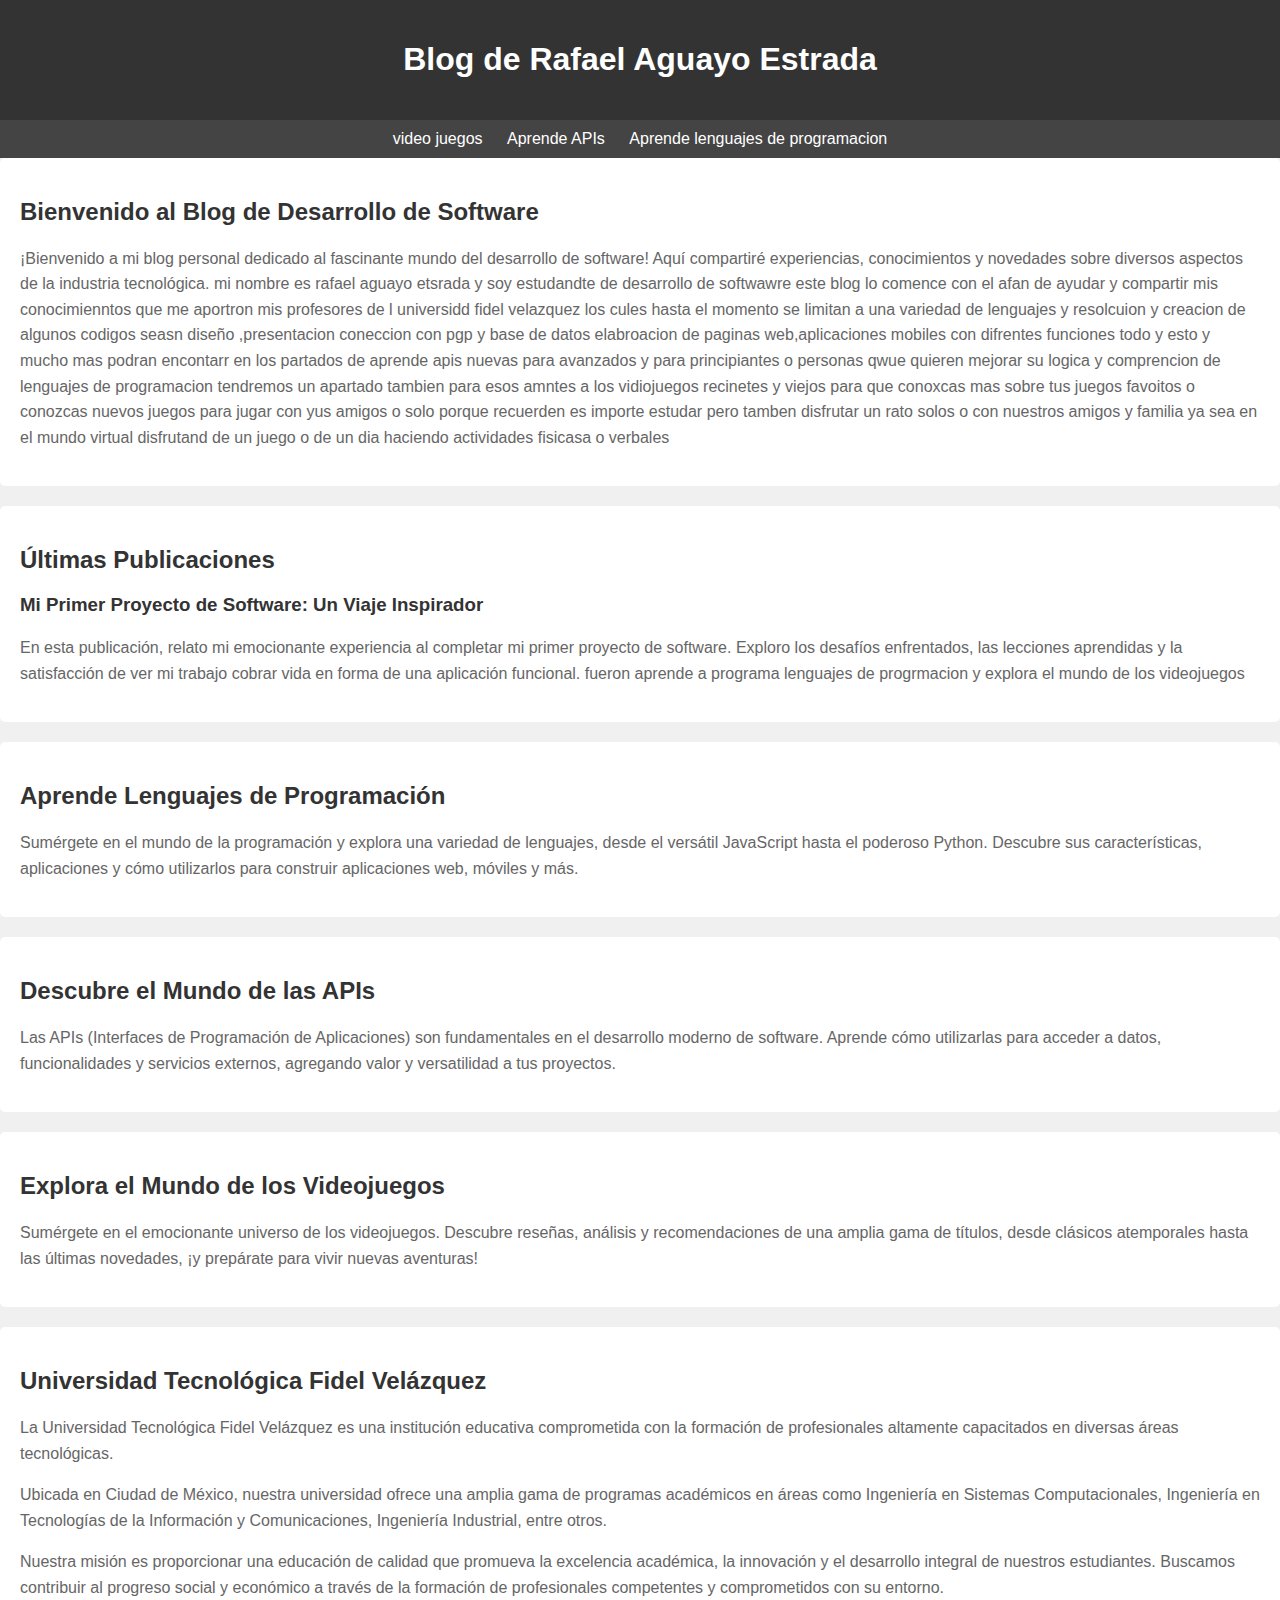
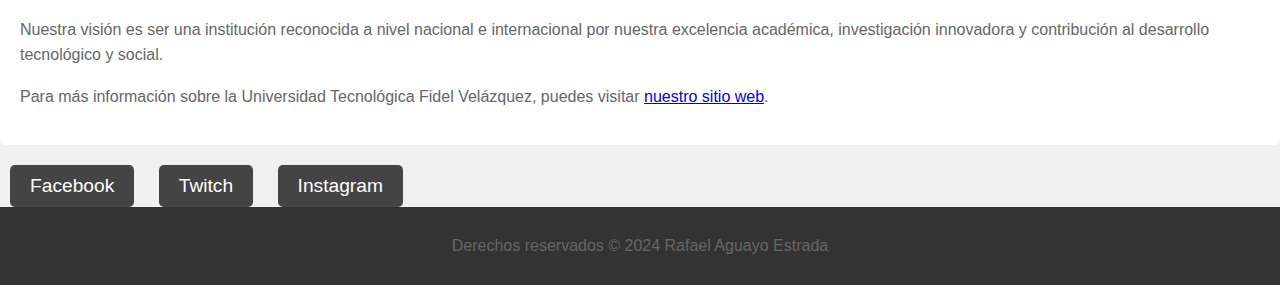
==== index.html @ 0e760663 "Add files via upload" ====
<!DOCTYPE html>
<html lang="es">
<head>
    <meta charset="UTF-8">
    <meta name="viewport" content="width=device-width, initial-scale=1.0">
    <title>Blog de Rafael Aguayo Estrada</title>
    <style>
        body {
            font-family: Arial, sans-serif;
            margin: 0;
            padding: 0;
            background-color: #f0f0f0;
            color: #333;
        }

        header {
            background-color: #333;
            color: #fff;
            padding: 20px;
            text-align: center;
        }

        nav {
            background-color: #444;
            color: #fff;
            padding: 10px;
            text-align: center;
        }

        nav a {
            color: #fff;
            text-decoration: none;
            margin: 0 10px;
        }

        section {
            padding: 20px;
            margin-bottom: 20px;
            background-color: #fff;
            border-radius: 5px;
        }

        h2 {
            color: #333;
        }

        p {
            color: #666;
            line-height: 1.6;
        }

        footer {
            background-color: #333;
            color: #fff;
            text-align: center;
            padding: 10px;
        }

        /* Estilos adicionales */
        .juegos {
            padding: 20px;
            background-color: #fff;
            border-radius: 5px;
            margin-bottom: 20px;
        }
        .juegos h2 {
            color: #333;
            text-align: center;
        }
        .juego {
            margin-bottom: 10px;
        }

        .redes a {
            display: inline-block;
            margin: 0 10px;
            color: #fff;
            text-decoration: none;
            font-size: 1.2rem;
            background-color: #444;
            padding: 10px 20px;
            border-radius: 5px;
        }

        .redes a:hover {
            background-color: #333;
        }

    </style>
</head>
<body>
    <header>
        <h1>Blog de Rafael Aguayo Estrada</h1>
    </header>
     <nav>
        <a href="j.html">video juegos</a>
        <a href="a.html">Aprende APIs</a>
        <a href="leng.html">Aprende lenguajes de programacion</a>
    </nav>

    <section id="inicio">
        <h2>Bienvenido al Blog de Desarrollo de Software</h2>
        <p>¡Bienvenido a mi blog personal dedicado al fascinante mundo del desarrollo de software! Aquí compartiré experiencias, conocimientos y novedades sobre diversos aspectos de la industria tecnológica.
        mi nombre es rafael aguayo etsrada y soy estudandte de desarrollo de softwawre este blog lo comence con el afan de ayudar y compartir mis conocimienntos que me aportron mis profesores de l universidd fidel velazquez los cules hasta el momento se limitan a una variedad de lenguajes y resolcuion y creacion de algunos codigos seasn diseño ,presentacion coneccion con pgp y base de datos elabroacion de paginas web,aplicaciones mobiles con difrentes funciones todo y esto y mucho mas podran encontarr en los partados de aprende apis nuevas para avanzados y para principiantes o personas qwue quieren mejorar su logica y comprencion de lenguajes de programacion tendremos un apartado tambien para esos amntes a los vidiojuegos recinetes y viejos para que conoxcas mas sobre tus juegos favoitos o conozcas nuevos juegos para jugar con yus amigos o solo porque recuerden es importe estudar pero tamben disfrutar un rato solos o con nuestros amigos y familia ya sea en el mundo virtual disfrutand de un juego o de un dia haciendo actividades fisicasa o verbales  </p>
    </section>

    <section id="blog">
        <h2>Últimas Publicaciones</h2>
        <article>
            <h3>Mi Primer Proyecto de Software: Un Viaje Inspirador</h3>
            <p>En esta publicación, relato mi emocionante experiencia al completar mi primer proyecto de software. Exploro los desafíos enfrentados, las lecciones aprendidas y la satisfacción de ver mi trabajo cobrar vida en forma de una aplicación funcional.
            fueron aprende a programa lenguajes de progrmacion y explora el mundo de los videojuegos </p>
        </article>
    </section>

    <section id="lenguajes">
        <h2>Aprende Lenguajes de Programación</h2>
        <p>Sumérgete en el mundo de la programación y explora una variedad de lenguajes, desde el versátil JavaScript hasta el poderoso Python. Descubre sus características, aplicaciones y cómo utilizarlos para construir aplicaciones web, móviles y más.</p>
    </section>

    <section id="apis">
        <h2>Descubre el Mundo de las APIs</h2>
        <p>Las APIs (Interfaces de Programación de Aplicaciones) son fundamentales en el desarrollo moderno de software. Aprende cómo utilizarlas para acceder a datos, funcionalidades y servicios externos, agregando valor y versatilidad a tus proyectos.</p>
    </section>

    <section id="juegos">
        <h2>Explora el Mundo de los Videojuegos</h2>
        <p>Sumérgete en el emocionante universo de los videojuegos. Descubre reseñas, análisis y recomendaciones de una amplia gama de títulos, desde clásicos atemporales hasta las últimas novedades, ¡y prepárate para vivir nuevas aventuras!</p>
    </section>
     <section id="universidad">
        <div class="container">
            <h2>Universidad Tecnológica Fidel Velázquez</h2>
            <p>La Universidad Tecnológica Fidel Velázquez es una institución educativa comprometida con la formación de profesionales altamente capacitados en diversas áreas tecnológicas.</p>
            <p>Ubicada en Ciudad de México, nuestra universidad ofrece una amplia gama de programas académicos en áreas como Ingeniería en Sistemas Computacionales, Ingeniería en Tecnologías de la Información y Comunicaciones, Ingeniería Industrial, entre otros.</p>
            <p>Nuestra misión es proporcionar una educación de calidad que promueva la excelencia académica, la innovación y el desarrollo integral de nuestros estudiantes. Buscamos contribuir al progreso social y económico a través de la formación de profesionales competentes y comprometidos con su entorno.</p>
            <p>Nuestra visión es ser una institución reconocida a nivel nacional e internacional por nuestra excelencia académica, investigación innovadora y contribución al desarrollo tecnológico y social.</p>
            <p>Para más información sobre la Universidad Tecnológica Fidel Velázquez, puedes visitar <a href="https://utfv.edu.mx/">nuestro sitio web</a>.</p>
        </div>
    </section>
    <div class="redes">
                <a href="https://www.facebook.com/profile.php?id=100094620338828" class="animacion-facebook">Facebook</a>
                <a href="https://www.twitch.tv/tocino000" class="animacion-Twitch">Twitch</a>
                <a href="https://www.instagram.com/junior_ae_/" class="animacion-instagram">Instagram</a>
            </div>


    <footer>
        <p>Derechos reservados &copy; 2024 Rafael Aguayo Estrada</p>
    </footer>
</body>
</html>
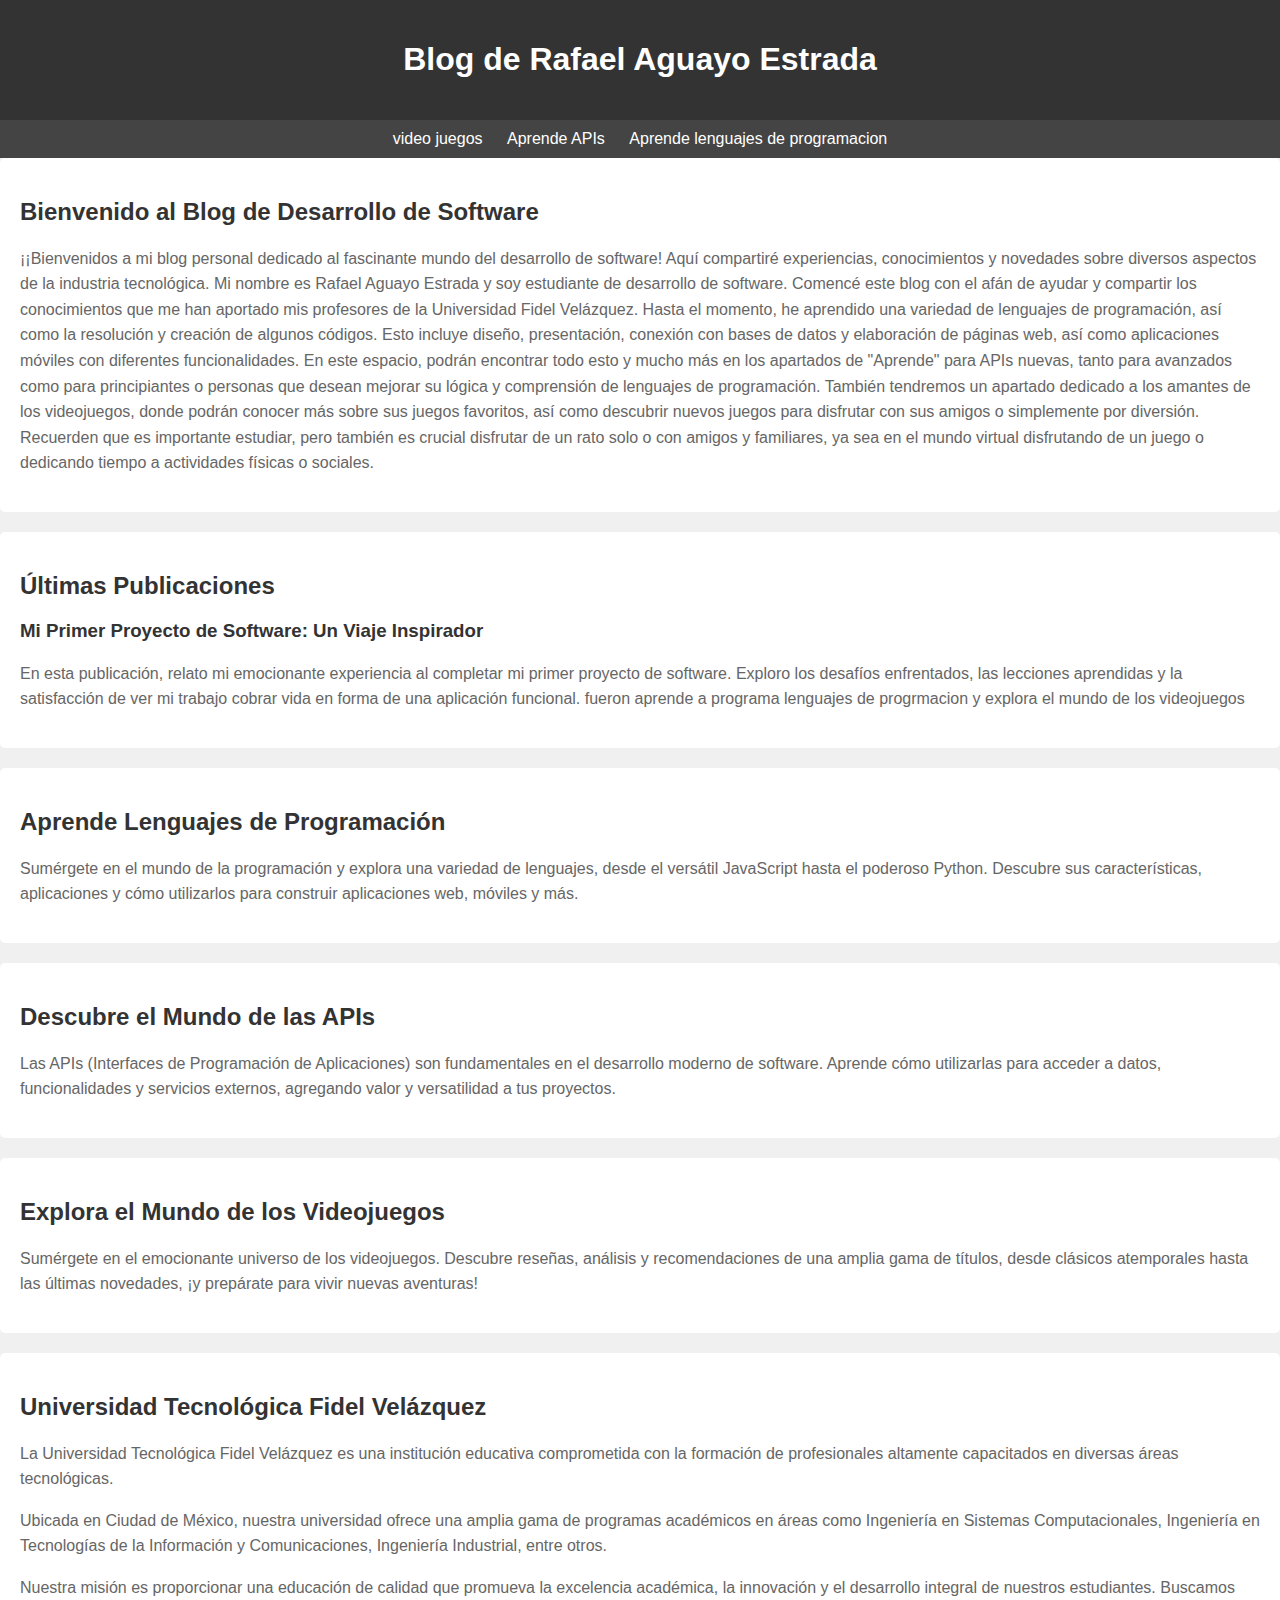
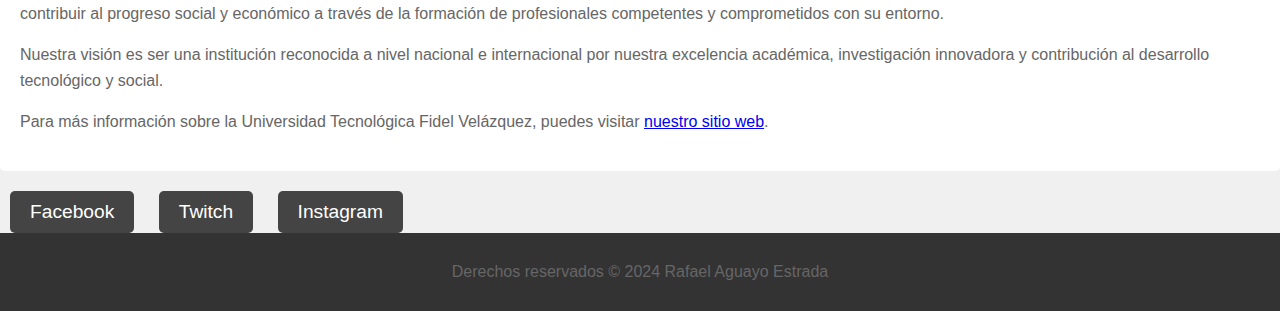
==== commit 83401446: "Update index.html" ====
--- a/index.html
+++ b/index.html
@@ -100,8 +100,14 @@
 
     <section id="inicio">
         <h2>Bienvenido al Blog de Desarrollo de Software</h2>
-        <p>¡Bienvenido a mi blog personal dedicado al fascinante mundo del desarrollo de software! Aquí compartiré experiencias, conocimientos y novedades sobre diversos aspectos de la industria tecnológica.
-        mi nombre es rafael aguayo etsrada y soy estudandte de desarrollo de softwawre este blog lo comence con el afan de ayudar y compartir mis conocimienntos que me aportron mis profesores de l universidd fidel velazquez los cules hasta el momento se limitan a una variedad de lenguajes y resolcuion y creacion de algunos codigos seasn diseño ,presentacion coneccion con pgp y base de datos elabroacion de paginas web,aplicaciones mobiles con difrentes funciones todo y esto y mucho mas podran encontarr en los partados de aprende apis nuevas para avanzados y para principiantes o personas qwue quieren mejorar su logica y comprencion de lenguajes de programacion tendremos un apartado tambien para esos amntes a los vidiojuegos recinetes y viejos para que conoxcas mas sobre tus juegos favoitos o conozcas nuevos juegos para jugar con yus amigos o solo porque recuerden es importe estudar pero tamben disfrutar un rato solos o con nuestros amigos y familia ya sea en el mundo virtual disfrutand de un juego o de un dia haciendo actividades fisicasa o verbales  </p>
+        <p>¡¡Bienvenidos a mi blog personal dedicado al fascinante mundo del desarrollo de software! Aquí compartiré experiencias, conocimientos y novedades sobre diversos aspectos de la industria tecnológica. Mi nombre es Rafael Aguayo Estrada y soy estudiante de desarrollo de software. Comencé este blog con el afán de ayudar y compartir los conocimientos que me han aportado mis profesores de la Universidad Fidel Velázquez. Hasta el momento, he aprendido una variedad de lenguajes de programación, así como la resolución y creación de algunos códigos. Esto incluye diseño, presentación, conexión con bases de datos y elaboración de páginas web, así como aplicaciones móviles con diferentes funcionalidades.
+
+En este espacio, podrán encontrar todo esto y mucho más en los apartados de "Aprende" para APIs nuevas, tanto para avanzados como para principiantes o personas que desean mejorar su lógica y comprensión de lenguajes de programación. También tendremos un apartado dedicado a los amantes de los videojuegos, donde podrán conocer más sobre sus juegos favoritos, así como descubrir nuevos juegos para disfrutar con sus amigos o simplemente por diversión. Recuerden que es importante estudiar, pero también es crucial disfrutar de un rato solo o con amigos y familiares, ya sea en el mundo virtual disfrutando de un juego o dedicando tiempo a actividades físicas o sociales.
+
+
+
+
+  </p>
     </section>
 
     <section id="blog">
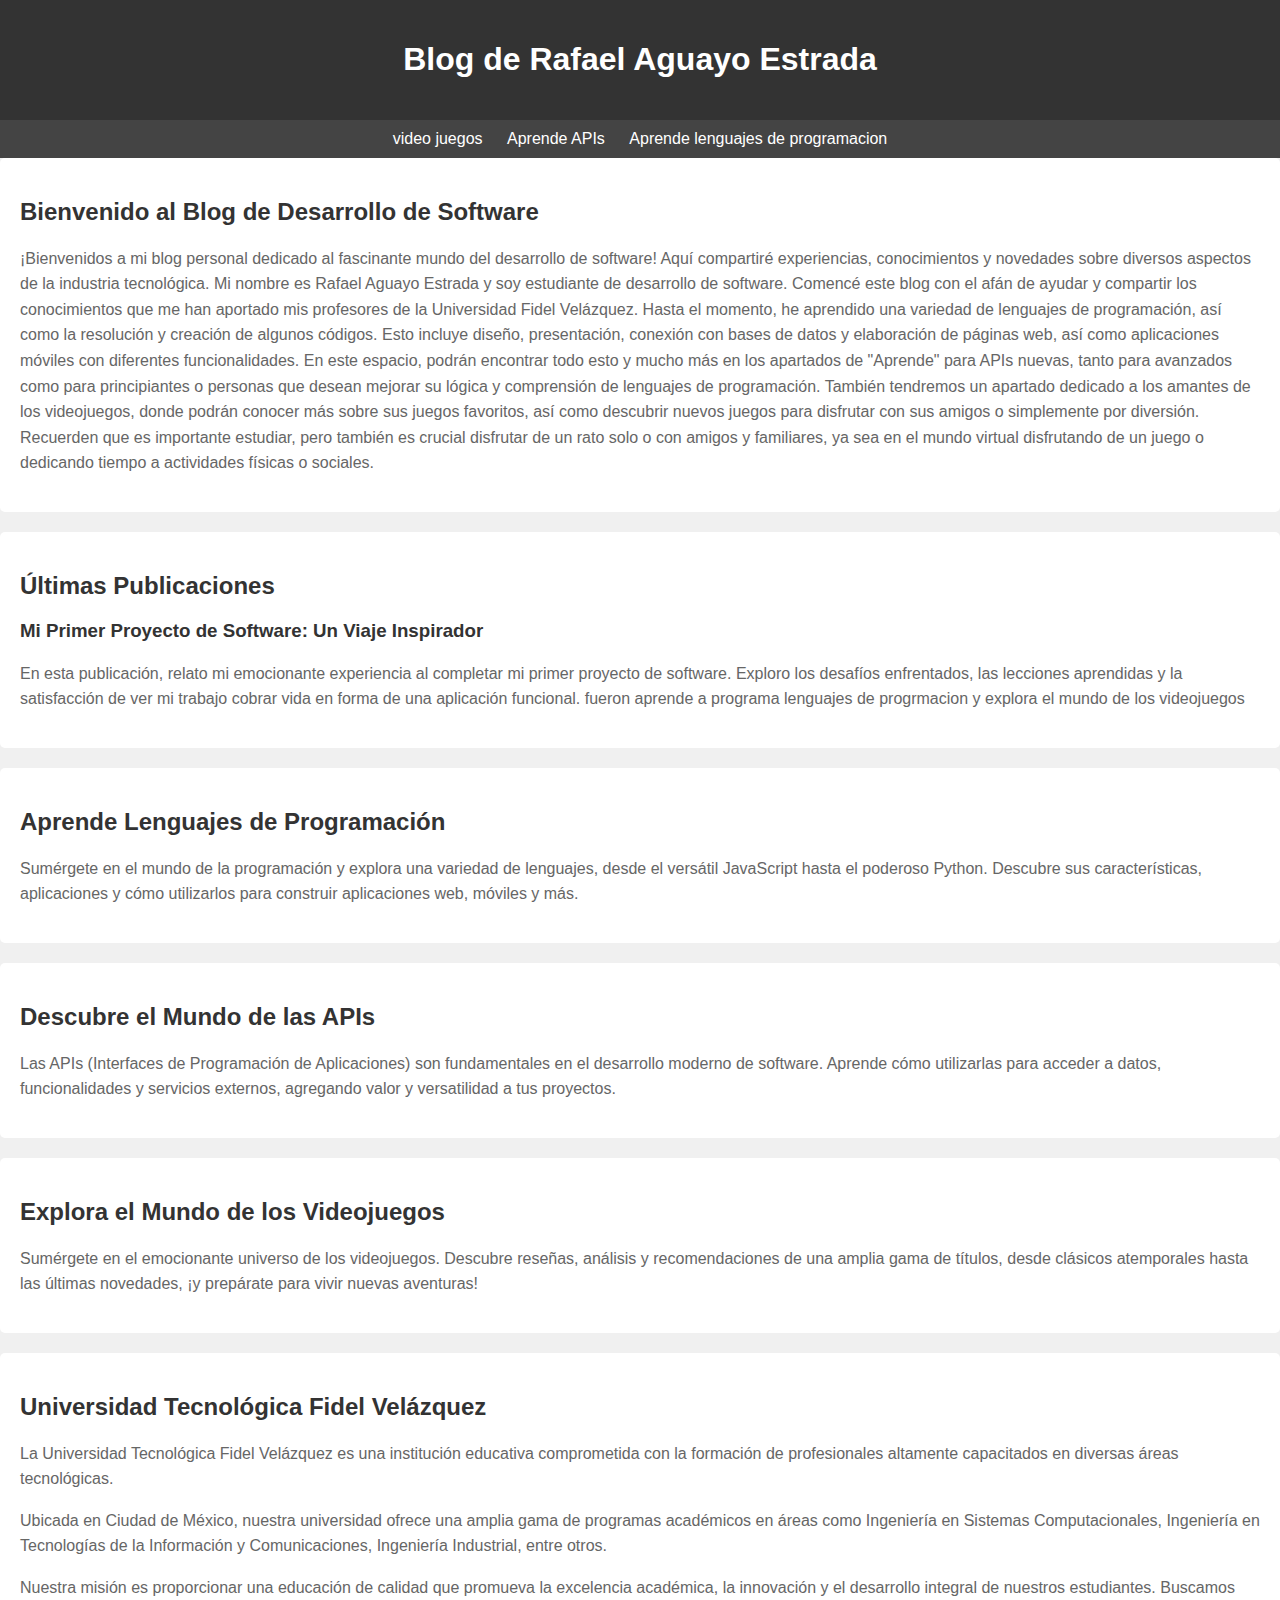
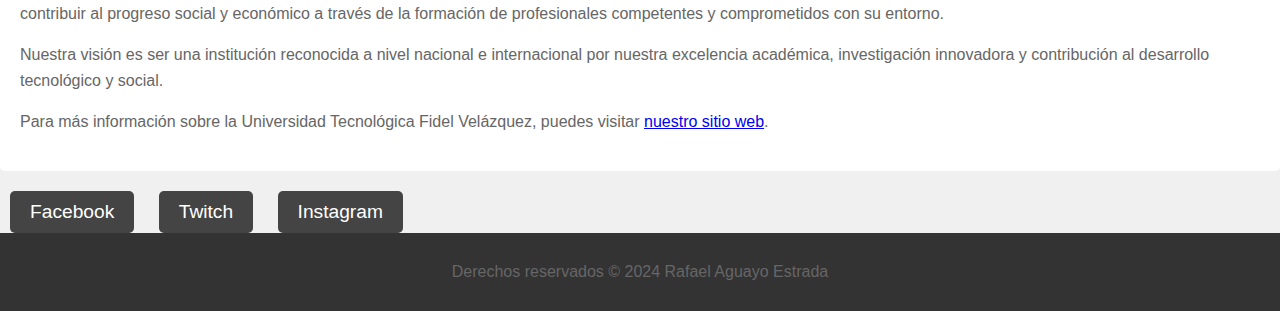
==== commit 30f9a563: "Update index.html" ====
--- a/index.html
+++ b/index.html
@@ -100,14 +100,14 @@
 
     <section id="inicio">
         <h2>Bienvenido al Blog de Desarrollo de Software</h2>
-        <p>¡¡Bienvenidos a mi blog personal dedicado al fascinante mundo del desarrollo de software! Aquí compartiré experiencias, conocimientos y novedades sobre diversos aspectos de la industria tecnológica. Mi nombre es Rafael Aguayo Estrada y soy estudiante de desarrollo de software. Comencé este blog con el afán de ayudar y compartir los conocimientos que me han aportado mis profesores de la Universidad Fidel Velázquez. Hasta el momento, he aprendido una variedad de lenguajes de programación, así como la resolución y creación de algunos códigos. Esto incluye diseño, presentación, conexión con bases de datos y elaboración de páginas web, así como aplicaciones móviles con diferentes funcionalidades.
+        <p>¡Bienvenidos a mi blog personal dedicado al fascinante mundo del desarrollo de software! Aquí compartiré experiencias, conocimientos y novedades sobre diversos aspectos de la industria tecnológica. Mi nombre es Rafael Aguayo Estrada y soy estudiante de desarrollo de software. Comencé este blog con el afán de ayudar y compartir los conocimientos que me han aportado mis profesores de la Universidad Fidel Velázquez. Hasta el momento, he aprendido una variedad de lenguajes de programación, así como la resolución y creación de algunos códigos. Esto incluye diseño, presentación, conexión con bases de datos y elaboración de páginas web, así como aplicaciones móviles con diferentes funcionalidades.
 
 En este espacio, podrán encontrar todo esto y mucho más en los apartados de "Aprende" para APIs nuevas, tanto para avanzados como para principiantes o personas que desean mejorar su lógica y comprensión de lenguajes de programación. También tendremos un apartado dedicado a los amantes de los videojuegos, donde podrán conocer más sobre sus juegos favoritos, así como descubrir nuevos juegos para disfrutar con sus amigos o simplemente por diversión. Recuerden que es importante estudiar, pero también es crucial disfrutar de un rato solo o con amigos y familiares, ya sea en el mundo virtual disfrutando de un juego o dedicando tiempo a actividades físicas o sociales.
 
 
 
 
-  </p>
+ </p>
     </section>
 
     <section id="blog">
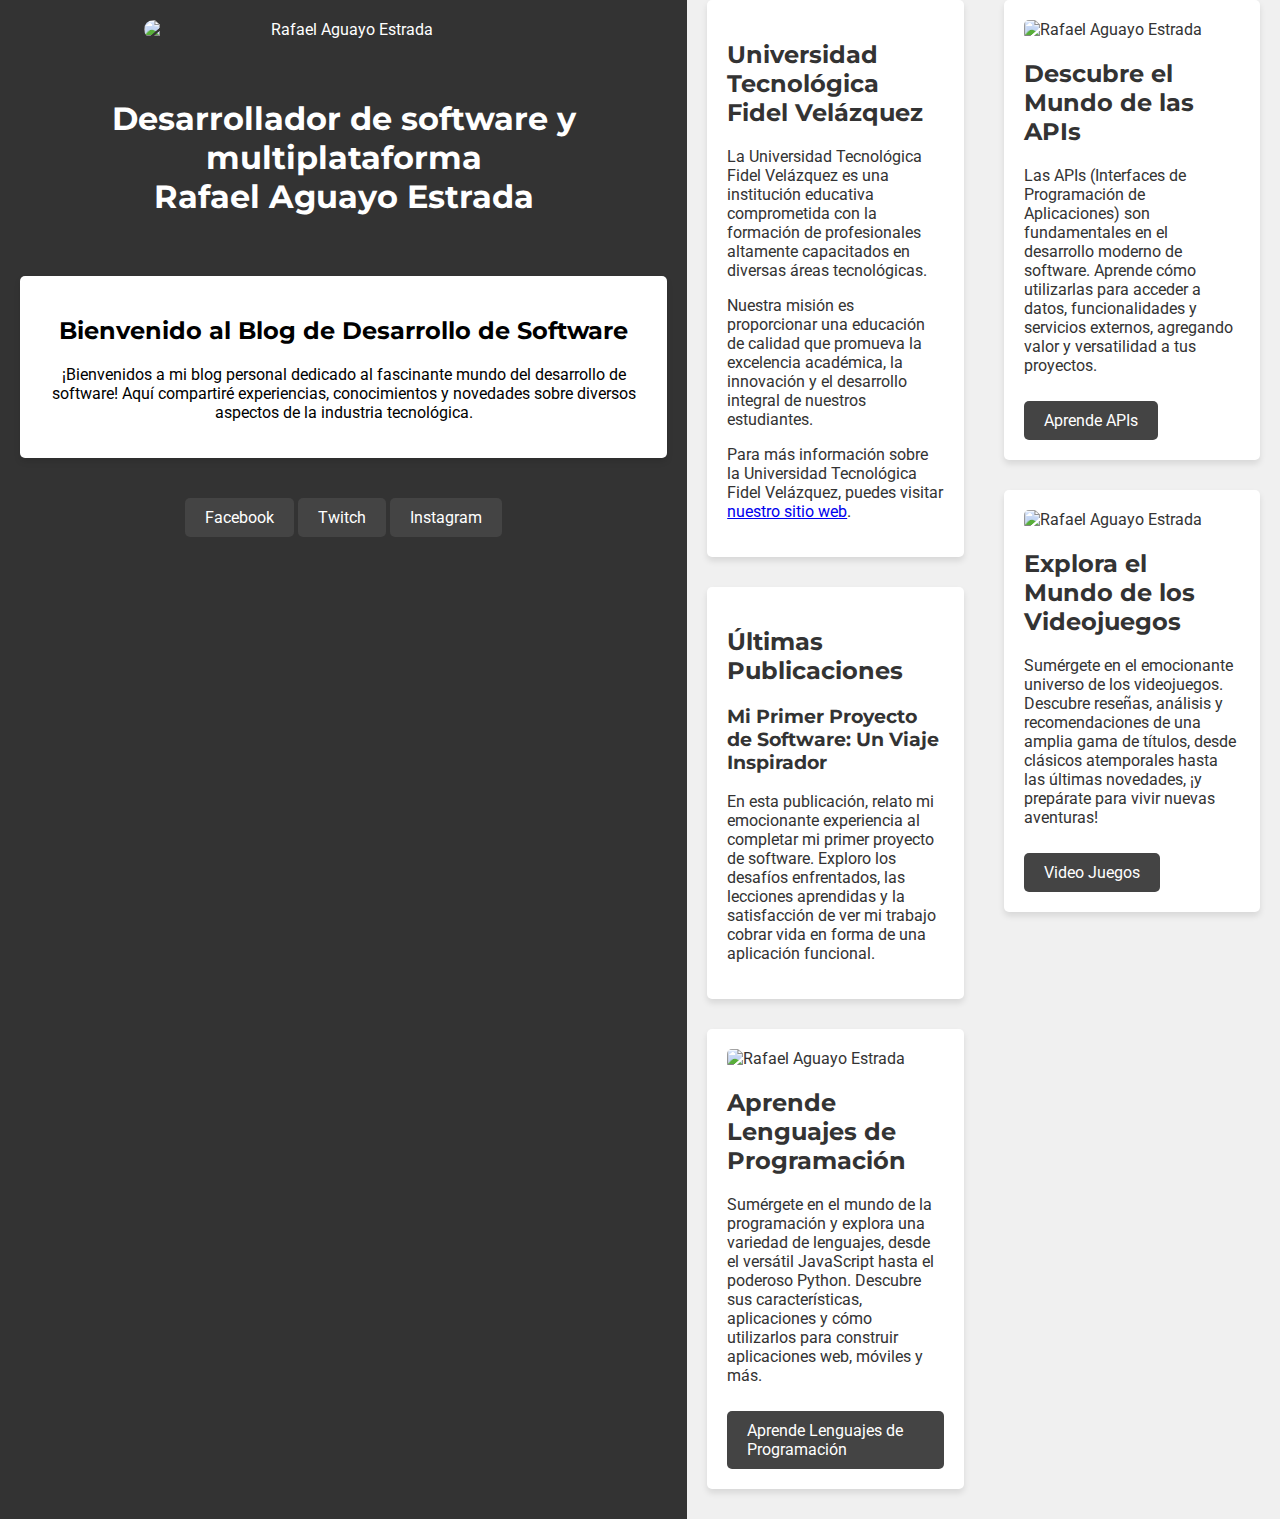
==== commit f43442dc: "Update index.html" ====
--- a/index.html
+++ b/index.html
@@ -3,14 +3,17 @@
 <head>
     <meta charset="UTF-8">
     <meta name="viewport" content="width=device-width, initial-scale=1.0">
-    <title>Blog de Rafael Aguayo Estrada</title>
+   
+    <link href="https://fonts.googleapis.com/css2?family=Montserrat:wght@400;700&family=Roboto&display=swap" rel="stylesheet">
     <style>
         body {
-            font-family: Arial, sans-serif;
+            font-family: 'Roboto', sans-serif;
             margin: 0;
             padding: 0;
             background-color: #f0f0f0;
             color: #333;
+            display: flex;
+            justify-content: space-between;
         }
 
         header {
@@ -20,138 +23,149 @@
             text-align: center;
         }
 
-        nav {
-            background-color: #444;
-            color: #fff;
-            padding: 10px;
-            text-align: center;
-        }
-
-        nav a {
-            color: #fff;
-            text-decoration: none;
-            margin: 0 10px;
+        h1, h2, h3 {
+            font-family: 'Montserrat', sans-serif;
         }
 
         section {
-            padding: 20px;
-            margin-bottom: 20px;
+            margin-bottom: 30px;
             background-color: #fff;
             border-radius: 5px;
+            padding: 20px;
+            box-shadow: 0 4px 6px rgba(0, 0, 0, 0.1);
         }
 
-        h2 {
-            color: #333;
+        .boton {
+            display: inline-block;
+            background-color: #444;
+            color: #fff;
+            padding: 10px 20px;
+            border: none;
+            border-radius: 5px;
+            cursor: pointer;
+            text-decoration: none;
+            margin-top: 10px;
+            transition: background-color 0.3s;
         }
 
-        p {
-            color: #666;
-            line-height: 1.6;
+        .boton:hover {
+            background-color: #333;
         }
 
-        footer {
-            background-color: #333;
-            color: #fff;
-            text-align: center;
-            padding: 10px;
-        }
-
-        /* Estilos adicionales */
-        .juegos {
-            padding: 20px;
-            background-color: #fff;
-            border-radius: 5px;
-            margin-bottom: 20px;
-        }
-        .juegos h2 {
-            color: #333;
-            text-align: center;
-        }
-        .juego {
-            margin-bottom: 10px;
+        .redes {
+            margin-top: 20px; /* Agregamos espacio entre la sección de publicaciones y las redes */
         }
 
         .redes a {
             display: inline-block;
             margin: 0 10px;
+            font-size: 24px;
             color: #fff;
-            text-decoration: none;
-            font-size: 1.2rem;
-            background-color: #444;
-            padding: 10px 20px;
-            border-radius: 5px;
+            transition: transform;
         }
 
-        .redes a:hover {
-            background-color: #333;
+        #izquierda {
+            width: 45%;
+            padding: 0 20px;
         }
 
+        #derecha {
+            width: 45%;
+            padding: 0 20px;
+        }
+        .blog-image {
+            width: 100%; /* Para que la imagen ocupe todo el ancho */
+            max-width: 700px; /* Establecer un ancho máximo */
+            display: block;
+            margin: 0 auto 20px; /* Centrar la imagen y añadir espacio en la parte inferior */
+            border-radius: 5px; /* Agregar bordes redondeados */
+        }
+        .blog-image2 {
+            width: 100%; /* Para que la imagen ocupe todo el ancho */
+            max-width: 400px; /* Establecer un ancho máximo */
+            display: block;
+            margin: 0 auto 20px; /* Centrar la imagen y añadir espacio en la parte inferior */
+            border-radius: 500px; /* Agregar bordes redondeados */
+        }
+        footer {
+            background-color: #333;
+            color: #fff;
+            text-align: center;
+            padding: 10px 0;
+            position: fixed;
+            bottom: 0;
+            width: 100%;
+        }
     </style>
 </head>
 <body>
     <header>
-        <h1>Blog de Rafael Aguayo Estrada</h1>
-    </header>
-     <nav>
-        <a href="j.html">video juegos</a>
-        <a href="a.html">Aprende APIs</a>
-        <a href="leng.html">Aprende lenguajes de programacion</a>
-    </nav>
-
-    <section id="inicio">
-        <h2>Bienvenido al Blog de Desarrollo de Software</h2>
-        <p>¡Bienvenidos a mi blog personal dedicado al fascinante mundo del desarrollo de software! Aquí compartiré experiencias, conocimientos y novedades sobre diversos aspectos de la industria tecnológica. Mi nombre es Rafael Aguayo Estrada y soy estudiante de desarrollo de software. Comencé este blog con el afán de ayudar y compartir los conocimientos que me han aportado mis profesores de la Universidad Fidel Velázquez. Hasta el momento, he aprendido una variedad de lenguajes de programación, así como la resolución y creación de algunos códigos. Esto incluye diseño, presentación, conexión con bases de datos y elaboración de páginas web, así como aplicaciones móviles con diferentes funcionalidades.
-
-En este espacio, podrán encontrar todo esto y mucho más en los apartados de "Aprende" para APIs nuevas, tanto para avanzados como para principiantes o personas que desean mejorar su lógica y comprensión de lenguajes de programación. También tendremos un apartado dedicado a los amantes de los videojuegos, donde podrán conocer más sobre sus juegos favoritos, así como descubrir nuevos juegos para disfrutar con sus amigos o simplemente por diversión. Recuerden que es importante estudiar, pero también es crucial disfrutar de un rato solo o con amigos y familiares, ya sea en el mundo virtual disfrutando de un juego o dedicando tiempo a actividades físicas o sociales.
+        <img src="img/mia.jpg" alt="Rafael Aguayo Estrada" class="blog-image2"><br>
+        <h1>Desarrollador de software y multiplataforma <br>
+        Rafael Aguayo Estrada</h1>
+           
+<br><br>
+           <section style="color: black;">
+    <h2>Bienvenido al Blog de Desarrollo de Software</h2>
+    <p>¡Bienvenidos a mi blog personal dedicado al fascinante mundo del desarrollo de software! Aquí compartiré experiencias, conocimientos y novedades sobre diversos aspectos de la industria tecnológica.</p>
+</section>
 
 
+            <a href="https://www.facebook.com/profile.php?id=100094620338828" class="animacion-facebook boton">Facebook</a>
+            <a href="https://www.twitch.tv/tocino000" class="animacion-Twitch boton">Twitch</a>
+            <a href="https://www.instagram.com/junior_ae_/" class="animacion-instagram boton">Instagram</a>
+            
+
+    </header>
+         
+    <div id="izquierda">
+        
+        <section id="universidad">
+            <h2>Universidad Tecnológica Fidel Velázquez</h2>
+            <p>La Universidad Tecnológica Fidel Velázquez es una institución educativa comprometida con la formación de profesionales altamente capacitados en diversas áreas tecnológicas.</p>
+            <p>Nuestra misión es proporcionar una educación de calidad que promueva la excelencia académica, la innovación y el desarrollo integral de nuestros estudiantes.</p>
+            <p>Para más información sobre la Universidad Tecnológica Fidel Velázquez, puedes visitar <a href="https://utfv.edu.mx/">nuestro sitio web</a>.</p>
+        </section>
+        
+        <section id="blog">
+            <h2>Últimas Publicaciones</h2>
+            <article>
+                <h3>Mi Primer Proyecto de Software: Un Viaje Inspirador</h3>
+                <p>En esta publicación, relato mi emocionante experiencia al completar mi primer proyecto de software. Exploro los desafíos enfrentados, las lecciones aprendidas y la satisfacción de ver mi trabajo cobrar vida en forma de una aplicación funcional.</p>
+            </article>
+</section>
+           <section id="lenguajes">
+            <img src="img/aprende.jpg" alt="Rafael Aguayo Estrada" class="blog-image">
+            <h2>Aprende Lenguajes de Programación</h2>
+            <p>Sumérgete en el mundo de la programación y explora una variedad de lenguajes, desde el versátil JavaScript hasta el poderoso Python. Descubre sus características, aplicaciones y cómo utilizarlos para construir aplicaciones web, móviles y más.</p>
+            <a href="leng.html"  class="boton">Aprende Lenguajes de Programación</a>
+        </section>  
+        
+    </div>
+
+    <div id="derecha">
+        
+
+       
+
+        <section id="apis">
+            <img src="img/apis.jpg" alt="Rafael Aguayo Estrada" class="blog-image">
+            <h2>Descubre el Mundo de las APIs</h2>
+            <p>Las APIs (Interfaces de Programación de Aplicaciones) son fundamentales en el desarrollo moderno de software. Aprende cómo utilizarlas para acceder a datos, funcionalidades y servicios externos, agregando valor y versatilidad a tus proyectos.</p>
+            <a href="a.html"  class="boton">Aprende APIs</a>
+        </section>
+
+        <section id="juegos">
+            <img src="img/juegos.jpg" alt="Rafael Aguayo Estrada" class="blog-image">
+
+            <h2>Explora el Mundo de los Videojuegos</h2>
+            <p>Sumérgete en el emocionante universo de los videojuegos. Descubre reseñas, análisis y recomendaciones de una amplia gama de títulos, desde clásicos atemporales hasta las últimas novedades, ¡y prepárate para vivir nuevas aventuras!</p>
+            <a href="j.html" class="boton">Video Juegos</a>
+        </section>
+    </div>
 
 
- </p>
-    </section>
-
-    <section id="blog">
-        <h2>Últimas Publicaciones</h2>
-        <article>
-            <h3>Mi Primer Proyecto de Software: Un Viaje Inspirador</h3>
-            <p>En esta publicación, relato mi emocionante experiencia al completar mi primer proyecto de software. Exploro los desafíos enfrentados, las lecciones aprendidas y la satisfacción de ver mi trabajo cobrar vida en forma de una aplicación funcional.
-            fueron aprende a programa lenguajes de progrmacion y explora el mundo de los videojuegos </p>
-        </article>
-    </section>
-
-    <section id="lenguajes">
-        <h2>Aprende Lenguajes de Programación</h2>
-        <p>Sumérgete en el mundo de la programación y explora una variedad de lenguajes, desde el versátil JavaScript hasta el poderoso Python. Descubre sus características, aplicaciones y cómo utilizarlos para construir aplicaciones web, móviles y más.</p>
-    </section>
-
-    <section id="apis">
-        <h2>Descubre el Mundo de las APIs</h2>
-        <p>Las APIs (Interfaces de Programación de Aplicaciones) son fundamentales en el desarrollo moderno de software. Aprende cómo utilizarlas para acceder a datos, funcionalidades y servicios externos, agregando valor y versatilidad a tus proyectos.</p>
-    </section>
-
-    <section id="juegos">
-        <h2>Explora el Mundo de los Videojuegos</h2>
-        <p>Sumérgete en el emocionante universo de los videojuegos. Descubre reseñas, análisis y recomendaciones de una amplia gama de títulos, desde clásicos atemporales hasta las últimas novedades, ¡y prepárate para vivir nuevas aventuras!</p>
-    </section>
-     <section id="universidad">
-        <div class="container">
-            <h2>Universidad Tecnológica Fidel Velázquez</h2>
-            <p>La Universidad Tecnológica Fidel Velázquez es una institución educativa comprometida con la formación de profesionales altamente capacitados en diversas áreas tecnológicas.</p>
-            <p>Ubicada en Ciudad de México, nuestra universidad ofrece una amplia gama de programas académicos en áreas como Ingeniería en Sistemas Computacionales, Ingeniería en Tecnologías de la Información y Comunicaciones, Ingeniería Industrial, entre otros.</p>
-            <p>Nuestra misión es proporcionar una educación de calidad que promueva la excelencia académica, la innovación y el desarrollo integral de nuestros estudiantes. Buscamos contribuir al progreso social y económico a través de la formación de profesionales competentes y comprometidos con su entorno.</p>
-            <p>Nuestra visión es ser una institución reconocida a nivel nacional e internacional por nuestra excelencia académica, investigación innovadora y contribución al desarrollo tecnológico y social.</p>
-            <p>Para más información sobre la Universidad Tecnológica Fidel Velázquez, puedes visitar <a href="https://utfv.edu.mx/">nuestro sitio web</a>.</p>
-        </div>
-    </section>
-    <div class="redes">
-                <a href="https://www.facebook.com/profile.php?id=100094620338828" class="animacion-facebook">Facebook</a>
-                <a href="https://www.twitch.tv/tocino000" class="animacion-Twitch">Twitch</a>
-                <a href="https://www.instagram.com/junior_ae_/" class="animacion-instagram">Instagram</a>
-            </div>
-
-
-    <footer>
-        <p>Derechos reservados &copy; 2024 Rafael Aguayo Estrada</p>
-    </footer>
+    
 </body>
 </html>
+
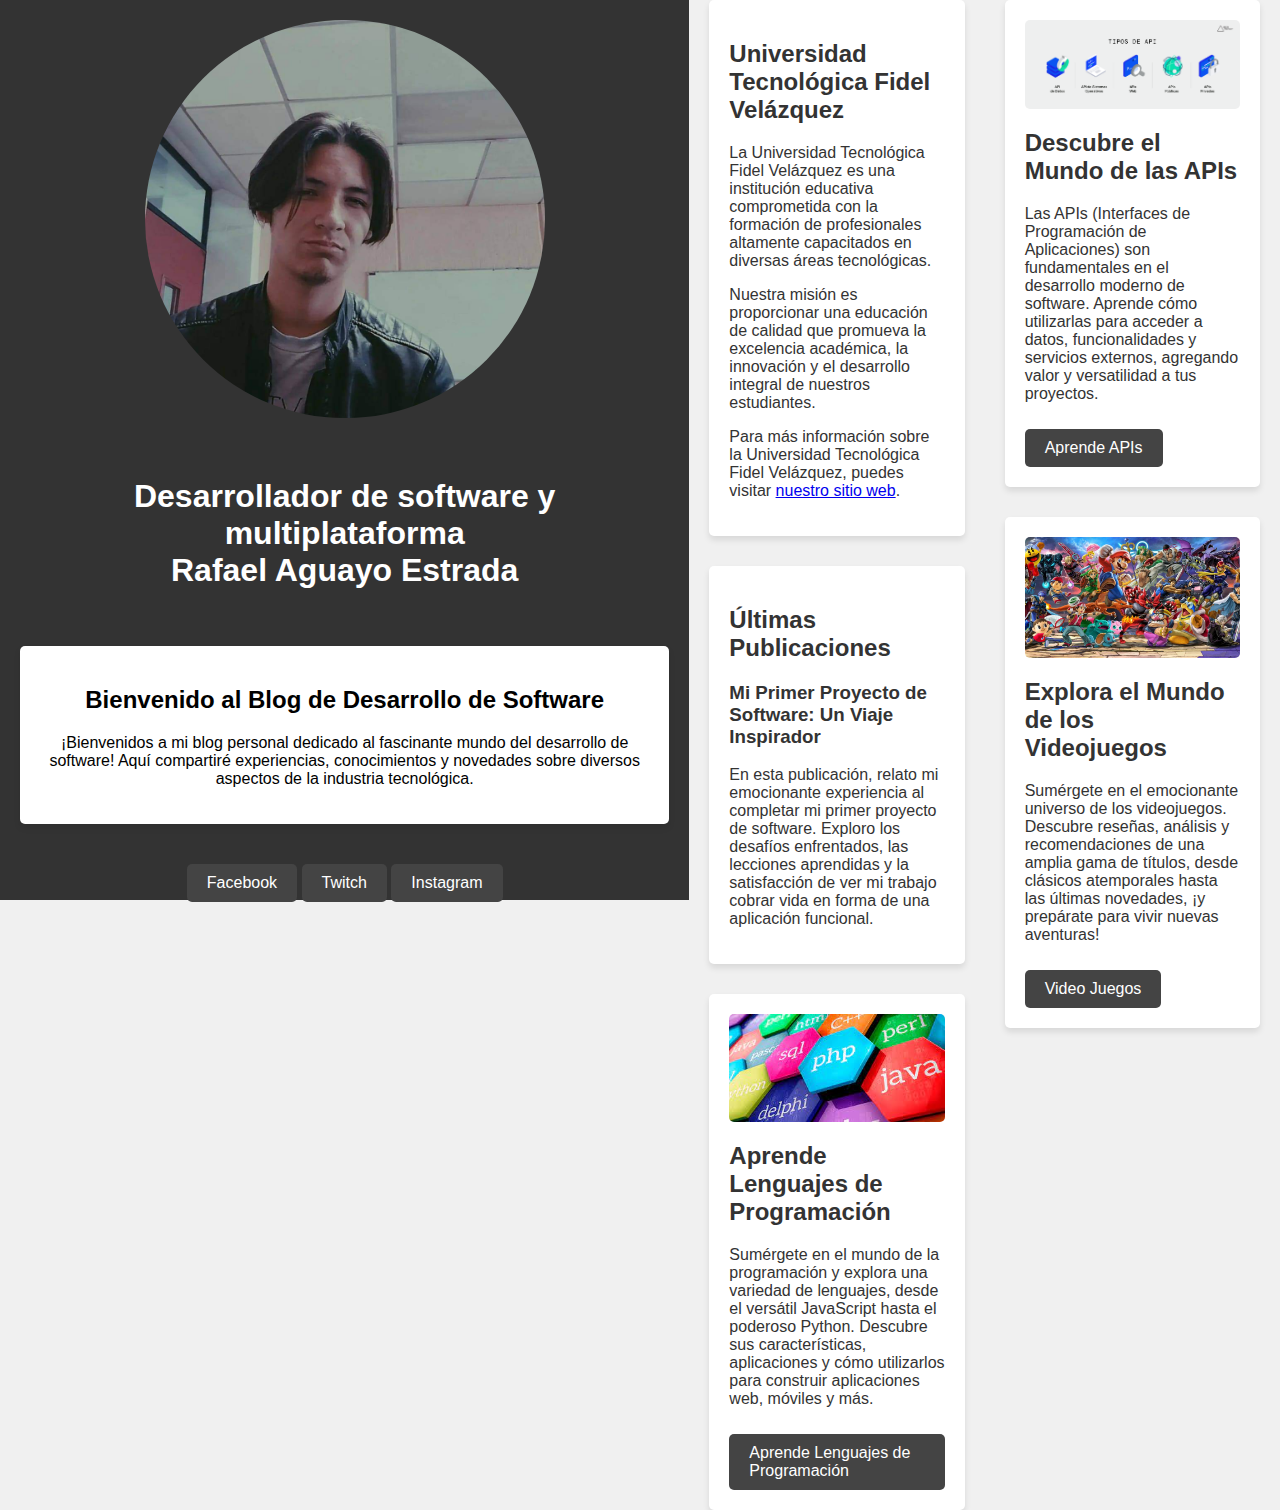
==== commit 5a90f90c: "Add files via upload" ====
--- a/index.html
+++ b/index.html
@@ -1,102 +1,10 @@
-<!DOCTYPE html>
 <html lang="es">
 <head>
     <meta charset="UTF-8">
     <meta name="viewport" content="width=device-width, initial-scale=1.0">
    
-    <link href="https://fonts.googleapis.com/css2?family=Montserrat:wght@400;700&family=Roboto&display=swap" rel="stylesheet">
-    <style>
-        body {
-            font-family: 'Roboto', sans-serif;
-            margin: 0;
-            padding: 0;
-            background-color: #f0f0f0;
-            color: #333;
-            display: flex;
-            justify-content: space-between;
-        }
-
-        header {
-            background-color: #333;
-            color: #fff;
-            padding: 20px;
-            text-align: center;
-        }
-
-        h1, h2, h3 {
-            font-family: 'Montserrat', sans-serif;
-        }
-
-        section {
-            margin-bottom: 30px;
-            background-color: #fff;
-            border-radius: 5px;
-            padding: 20px;
-            box-shadow: 0 4px 6px rgba(0, 0, 0, 0.1);
-        }
-
-        .boton {
-            display: inline-block;
-            background-color: #444;
-            color: #fff;
-            padding: 10px 20px;
-            border: none;
-            border-radius: 5px;
-            cursor: pointer;
-            text-decoration: none;
-            margin-top: 10px;
-            transition: background-color 0.3s;
-        }
-
-        .boton:hover {
-            background-color: #333;
-        }
-
-        .redes {
-            margin-top: 20px; /* Agregamos espacio entre la sección de publicaciones y las redes */
-        }
-
-        .redes a {
-            display: inline-block;
-            margin: 0 10px;
-            font-size: 24px;
-            color: #fff;
-            transition: transform;
-        }
-
-        #izquierda {
-            width: 45%;
-            padding: 0 20px;
-        }
-
-        #derecha {
-            width: 45%;
-            padding: 0 20px;
-        }
-        .blog-image {
-            width: 100%; /* Para que la imagen ocupe todo el ancho */
-            max-width: 700px; /* Establecer un ancho máximo */
-            display: block;
-            margin: 0 auto 20px; /* Centrar la imagen y añadir espacio en la parte inferior */
-            border-radius: 5px; /* Agregar bordes redondeados */
-        }
-        .blog-image2 {
-            width: 100%; /* Para que la imagen ocupe todo el ancho */
-            max-width: 400px; /* Establecer un ancho máximo */
-            display: block;
-            margin: 0 auto 20px; /* Centrar la imagen y añadir espacio en la parte inferior */
-            border-radius: 500px; /* Agregar bordes redondeados */
-        }
-        footer {
-            background-color: #333;
-            color: #fff;
-            text-align: center;
-            padding: 10px 0;
-            position: fixed;
-            bottom: 0;
-            width: 100%;
-        }
-    </style>
+    
+    <link rel="stylesheet" href="estilos/index.css">
 </head>
 <body>
     <header>
@@ -152,7 +60,7 @@
             <img src="img/apis.jpg" alt="Rafael Aguayo Estrada" class="blog-image">
             <h2>Descubre el Mundo de las APIs</h2>
             <p>Las APIs (Interfaces de Programación de Aplicaciones) son fundamentales en el desarrollo moderno de software. Aprende cómo utilizarlas para acceder a datos, funcionalidades y servicios externos, agregando valor y versatilidad a tus proyectos.</p>
-            <a href="a.html"  class="boton">Aprende APIs</a>
+            <a href="aprende.html"  class="boton">Aprende APIs</a>
         </section>
 
         <section id="juegos">
@@ -160,12 +68,11 @@
 
             <h2>Explora el Mundo de los Videojuegos</h2>
             <p>Sumérgete en el emocionante universo de los videojuegos. Descubre reseñas, análisis y recomendaciones de una amplia gama de títulos, desde clásicos atemporales hasta las últimas novedades, ¡y prepárate para vivir nuevas aventuras!</p>
-            <a href="j.html" class="boton">Video Juegos</a>
+            <a href="juegos.html" class="boton">Video Juegos</a>
         </section>
     </div>
 
 
     
 </body>
-</html>
-
+</html>--- a/estilos/index.css
+++ b/estilos/index.css
@@ -0,0 +1,94 @@
+
+body {
+    font-family: 'Roboto', sans-serif;
+    margin: 0;
+    padding: 0;
+    background-color: #f0f0f0;
+    color: #333;
+    display: flex;
+    justify-content: space-between;
+}
+
+header {
+    background-color: #333;
+    color: #fff;
+    padding: 20px;
+    text-align: center;
+}
+
+h1, h2, h3 {
+    font-family: 'Montserrat', sans-serif;
+}
+
+section {
+    margin-bottom: 30px;
+    background-color: #fff;
+    border-radius: 5px;
+    padding: 20px;
+    box-shadow: 0 4px 6px rgba(0, 0, 0, 0.1);
+}
+
+.boton {
+    display: inline-block;
+    background-color: #444;
+    color: #fff;
+    padding: 10px 20px;
+    border: none;
+    border-radius: 5px;
+    cursor: pointer;
+    text-decoration: none;
+    margin-top: 10px;
+    transition: background-color 0.3s;
+}
+
+.boton:hover {
+    background-color: #333;
+}
+
+.redes {
+    margin-top: 20px; /* Agregamos espacio entre la sección de publicaciones y las redes */
+}
+
+.redes a {
+    display: inline-block;
+    margin: 0 10px;
+    font-size: 24px;
+    color: #fff;
+    transition: transform;
+}
+
+#izquierda {
+    width: 45%;
+    padding: 0 20px;
+}
+
+#derecha {
+    width: 45%;
+    padding: 0 20px;
+}
+
+.blog-image {
+    width: 100%; /* Para que la imagen ocupe todo el ancho */
+    max-width: 700px; /* Establecer un ancho máximo */
+    display: block;
+    margin: 0 auto 20px; /* Centrar la imagen y añadir espacio en la parte inferior */
+    border-radius: 5px; /* Agregar bordes redondeados */
+}
+
+.blog-image2 {
+    width: 100%; /* Para que la imagen ocupe todo el ancho */
+    max-width: 400px; /* Establecer un ancho máximo */
+    display: block;
+    margin: 0 auto 20px; /* Centrar la imagen y añadir espacio en la parte inferior */
+    border-radius: 500px; /* Agregar bordes redondeados */
+}
+
+footer {
+    background-color: #333;
+    color: #fff;
+    text-align: center;
+    padding: 10px 0;
+    position: fixed;
+    bottom: 0;
+    width: 100%;
+}
